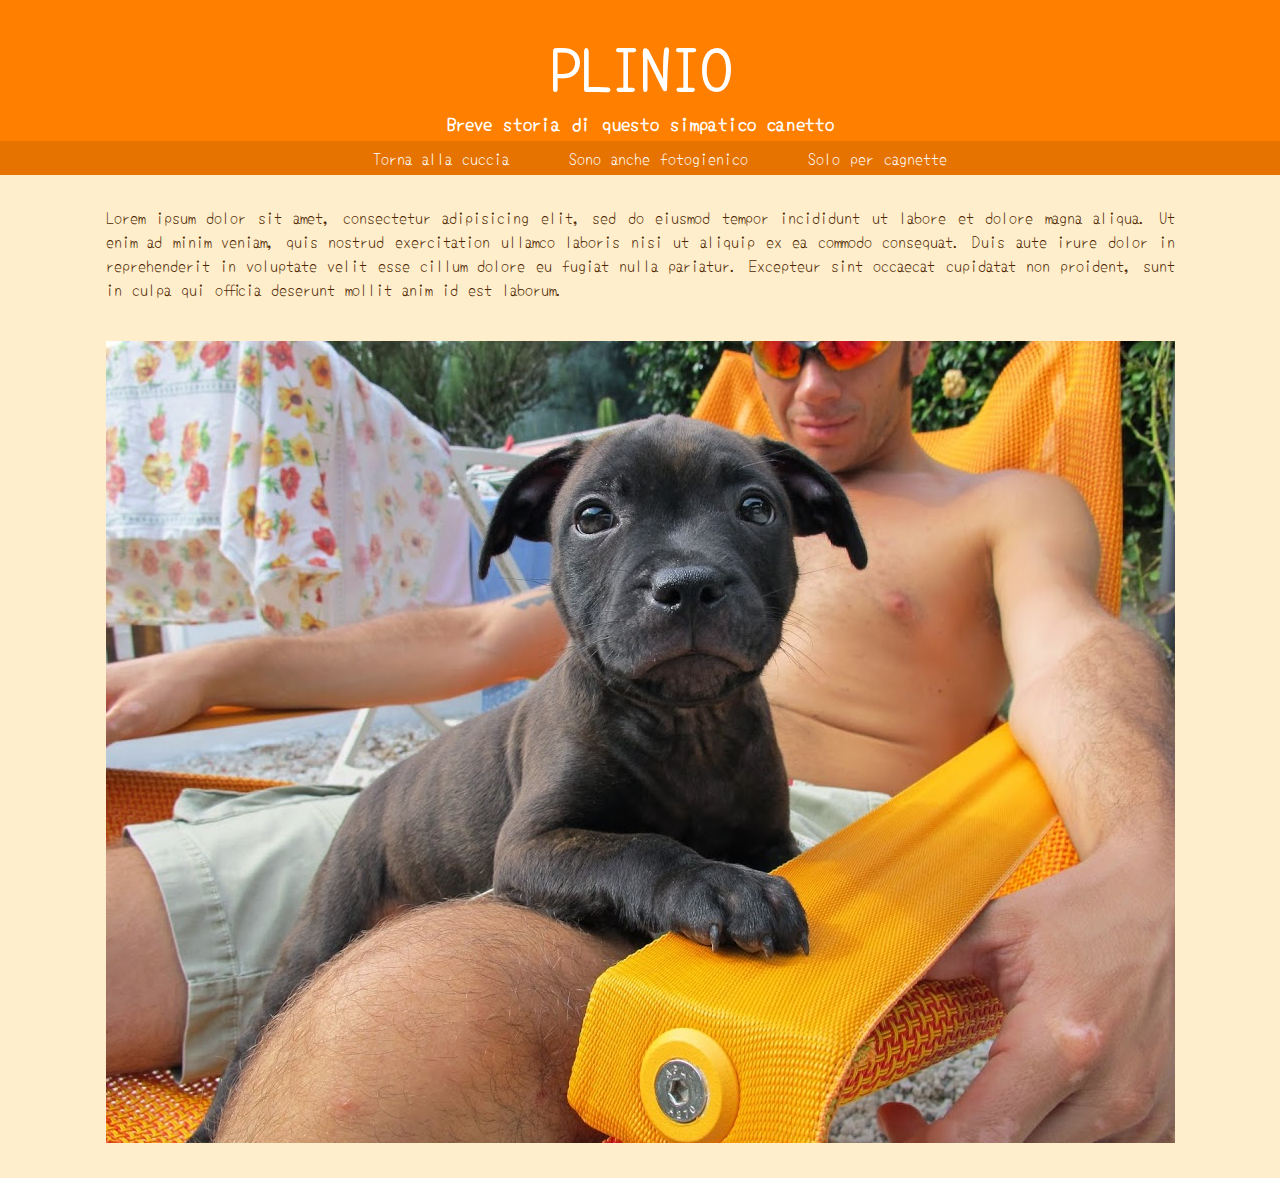
==== index.html @ 54853819 "cambio font" ====
<!DOCTYPE html>
<html lang="it" dir="ltr">
  <head>
    <meta charset="utf-8">
    <title>Plinio - pagina principale</title>
    <link rel="stylesheet" type="text/css" href="Style/normalize.css">
    <link rel="preconnect" href="https://fonts.googleapis.com">
    <link rel="preconnect" href="https://fonts.gstatic.com" crossorigin>
    <link href="https://fonts.googleapis.com/css2?family=Yomogi&display=swap" rel="stylesheet">
    <link rel="stylesheet" type="text/css" href="Style/style.css">
  </head>
  <body>
    <header>
      <a href="index.html"id="head">
        <h1>PLINIO</h1>
        <h3>Breve storia di questo simpatico canetto</h3>
      </a>
      <ul id="nav">
        <li><a href="index.html" target="_blank">Torna alla cuccia</a></li>
        <li><a href="Foto.html"target="_blank">Sono anche fotogienico</a></li>
        <li><a href="Solo_per_femmine.html"target="_blank">Solo per cagnette</a></li>
      </ul>

    </header>
    <main>
      <p>Lorem ipsum dolor sit amet, consectetur adipisicing elit, sed do eiusmod tempor incididunt ut labore et dolore magna aliqua. Ut enim ad minim veniam, quis nostrud exercitation ullamco laboris nisi ut aliquip ex ea commodo consequat. Duis aute irure dolor in reprehenderit in voluptate velit esse cillum dolore eu fugiat nulla pariatur. Excepteur sint occaecat cupidatat non proident, sunt in culpa qui officia deserunt mollit anim id est laborum.</p>
      <br>
      <img src="Foto_Plinio/Plinio.jpg" alt="Foto Plinio copertina">


    </main>

  </body>
</html>
---- Style/style.css ----
/**************GENERAL**********************/

body{
  margin: 0;
  background-color: #ffeecc;
  font-family: 'Yomogi', cursive;


}
/***************HEADER***********************/

header{

  background-color: #ff8000;
  text-align: center;
}
#head{
  text-decoration: none;
  color: #ffffff;
  margin:0;
  padding: 0;
}
#head h1{
  padding-top: 22px;
  padding-bottom: 0px;
  font-size: 60px;
  margin-top: 0;
  margin-bottom: 0;
}
#head h3{
  padding: 0;
  margin:0;
}
#nav li a{
  text-decoration: none;
  color: #ffffff;
}
#nav{
  list-style-type: none;
  background-color: #e67300;
  margin-top: 5px;
}
#nav li{
  display: inline-block;
  padding: 5px 25px 5px 25px;
}
#nav li:hover{
  background-color: #ff8000;
}
/******************BODY********************/

main {
  width: 1069px;
  margin:30px auto;
  color:#4d2600;
}
main p{
  text-align: justify;
}
main img{
  align-self: auto;
}
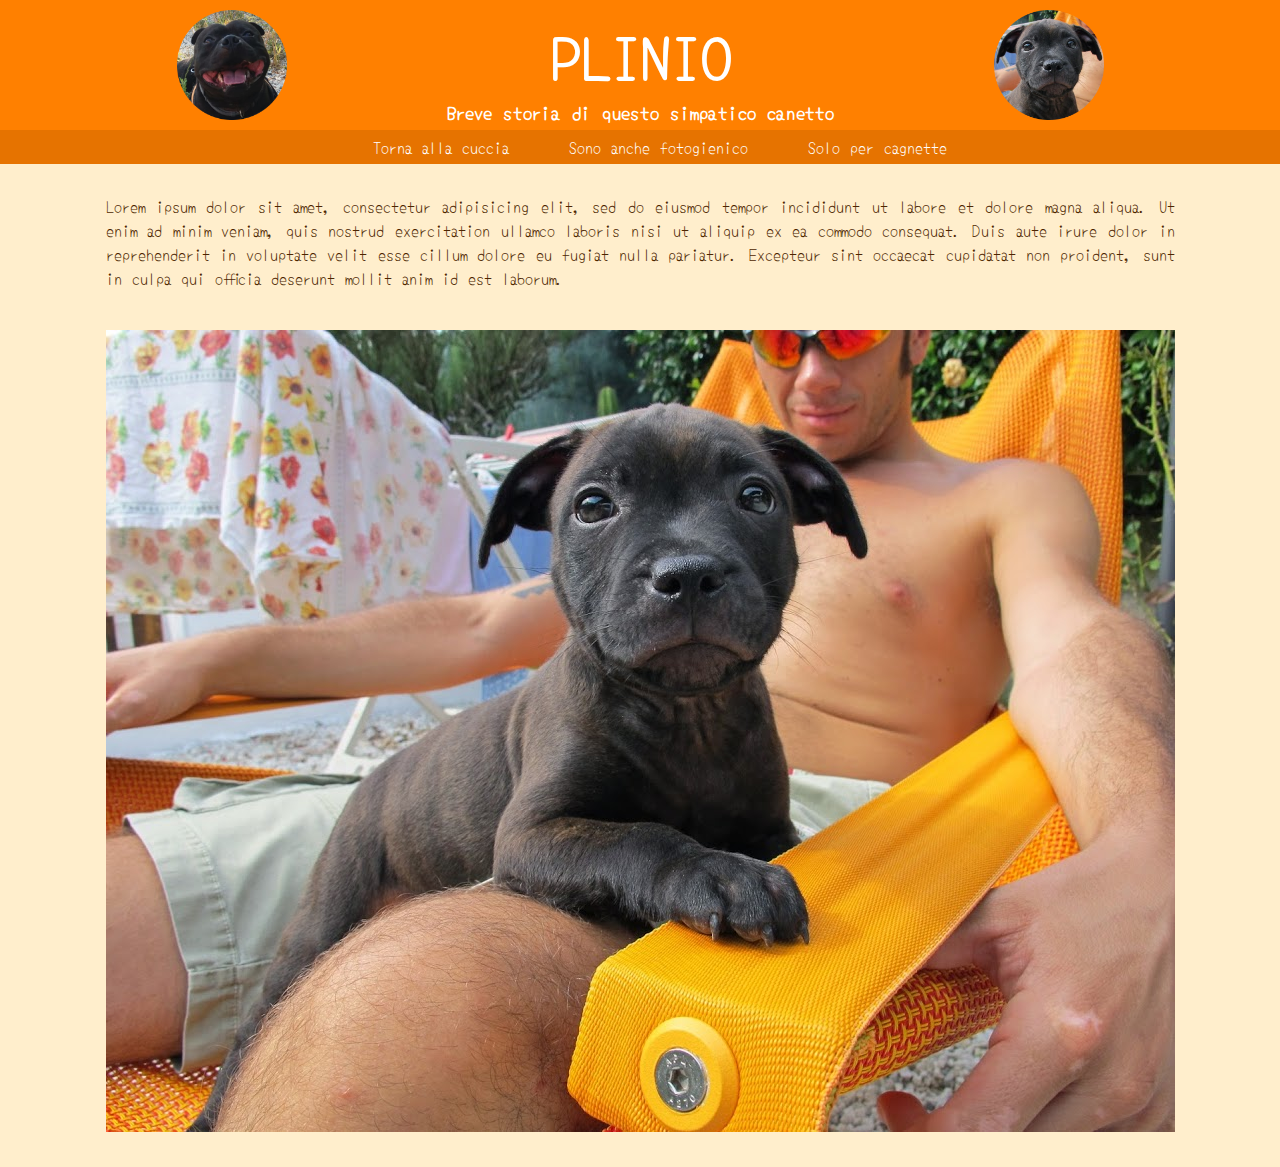
==== commit d6daec2e: "Merge branch 'main' of github.com:Dim-1/Plinio" ====
--- a/index.html
+++ b/index.html
@@ -12,8 +12,12 @@
   <body>
     <header>
       <a href="index.html"id="head">
-        <h1>PLINIO</h1>
-        <h3>Breve storia di questo simpatico canetto</h3>
+        <img src="Foto_Plinio/Logo1.png" alt="Logo1">
+        <div class="titolo">
+          <h1>PLINIO</h1>
+          <h3>Breve storia di questo simpatico canetto</h3>
+        </div>
+        <img src="Foto_Plinio/Logo2.png" alt="Logo2">
       </a>
       <ul id="nav">
         <li><a href="index.html" target="_blank">Torna alla cuccia</a></li>
--- a/Style/style.css
+++ b/Style/style.css
@@ -20,14 +20,24 @@
   margin:0;
   padding: 0;
 }
-#head h1{
-  padding-top: 22px;
+#head img{
+  display: inline-block;
+  max-width: 110px;
+  padding-top: 10px;
+
+}
+.titolo{
+  display: inline-block;
+  margin:auto 150px auto 150px;
+}
+.titolo h1{
+
   padding-bottom: 0px;
   font-size: 60px;
   margin-top: 0;
   margin-bottom: 0;
 }
-#head h3{
+.titolo h3{
   padding: 0;
   margin:0;
 }
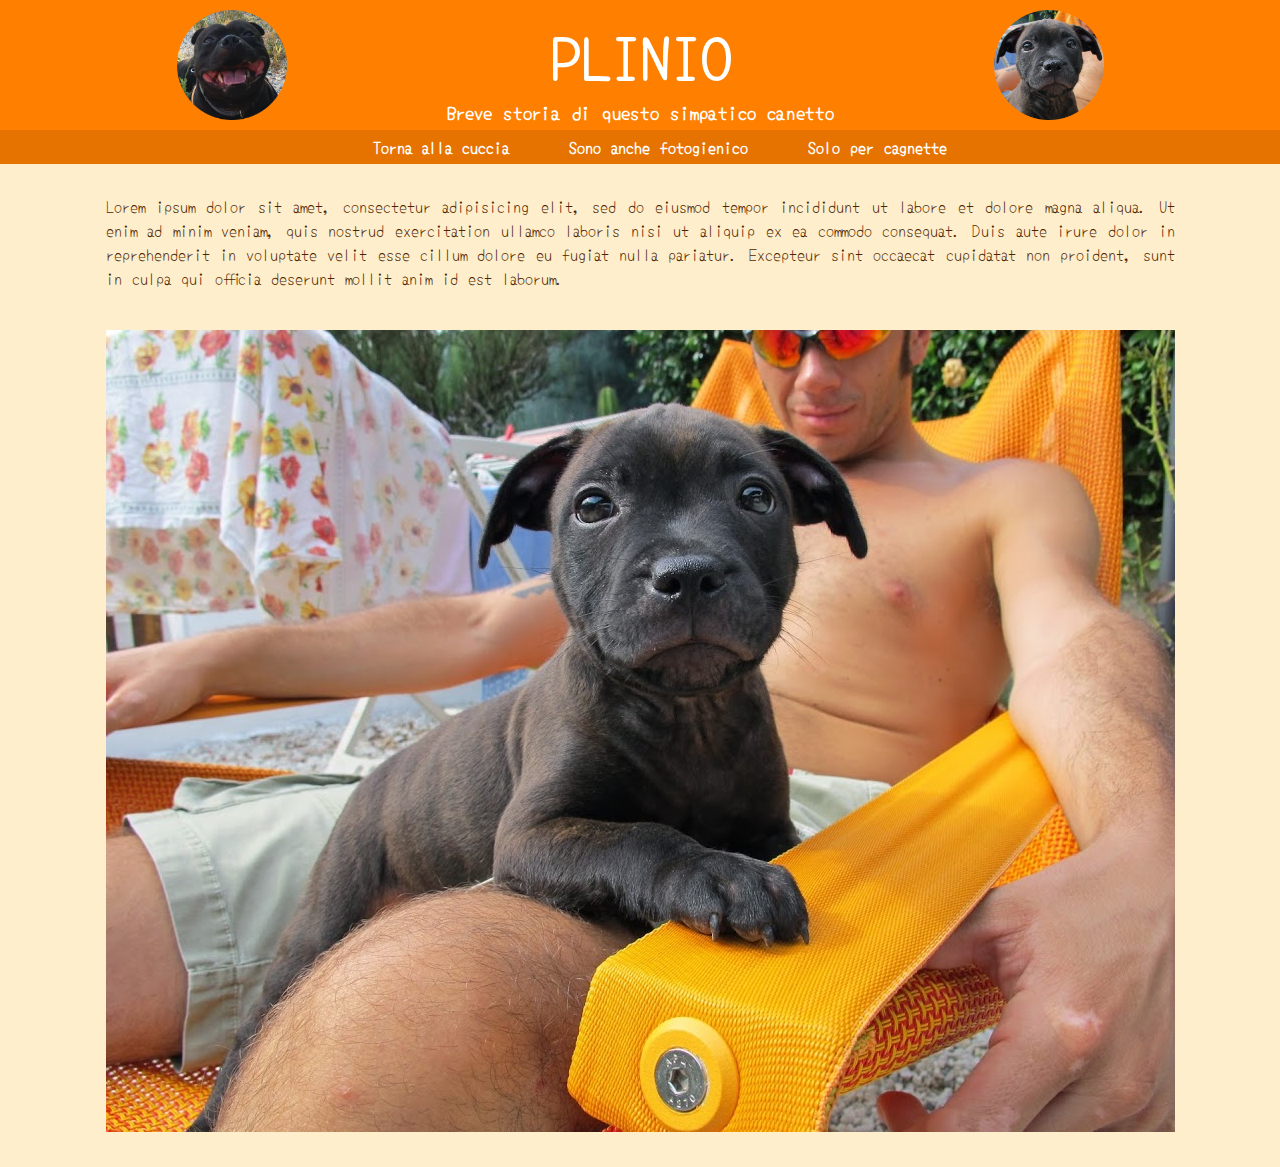
==== commit 6a64e35a: "verifica, cambiato quasi niente" ====
--- a/index.html
+++ b/index.html
@@ -20,9 +20,9 @@
         <img src="Foto_Plinio/Logo2.png" alt="Logo2">
       </a>
       <ul id="nav">
-        <li><a href="index.html" target="_blank">Torna alla cuccia</a></li>
-        <li><a href="Foto.html"target="_blank">Sono anche fotogienico</a></li>
-        <li><a href="Solo_per_femmine.html"target="_blank">Solo per cagnette</a></li>
+        <li><a href="index.html" target="_blank"><strong>Torna alla cuccia</strong></a></li>
+        <li><a href="Foto.html"target="_blank"><strong>Sono anche fotogienico</strong></a></li>
+        <li><a href="Solo_per_femmine.html"target="_blank"><strong>Solo per cagnette</strong></a></li>
       </ul>
 
     </header>
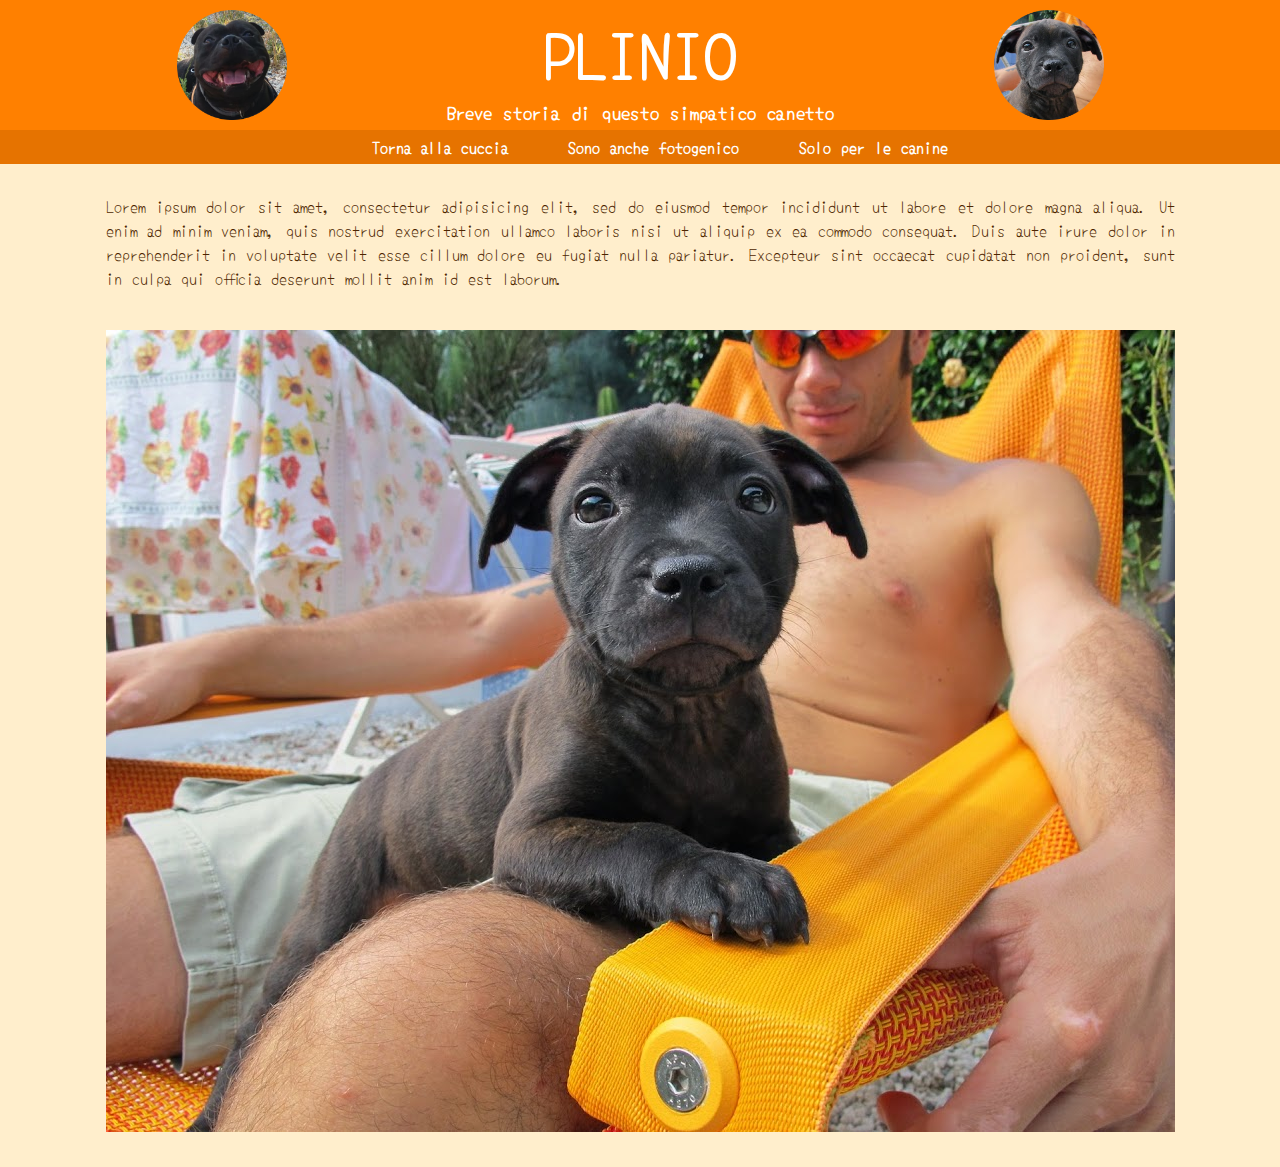
==== commit 56af04d1: "ortografia" ====
--- a/index.html
+++ b/index.html
@@ -21,8 +21,8 @@
       </a>
       <ul id="nav">
         <li><a href="index.html" target="_blank"><strong>Torna alla cuccia</strong></a></li>
-        <li><a href="Foto.html"target="_blank"><strong>Sono anche fotogienico</strong></a></li>
-        <li><a href="Solo_per_femmine.html"target="_blank"><strong>Solo per cagnette</strong></a></li>
+        <li><a href="Foto.html"target="_blank"><strong>Sono anche fotogenico</strong></a></li>
+        <li><a href="Solo_per_femmine.html"target="_blank"><strong>Solo per le canine</strong></a></li>
       </ul>
 
     </header>
--- a/Style/style.css
+++ b/Style/style.css
@@ -33,7 +33,7 @@
 .titolo h1{
 
   padding-bottom: 0px;
-  font-size: 60px;
+  font-size: 4rem;
   margin-top: 0;
   margin-bottom: 0;
 }
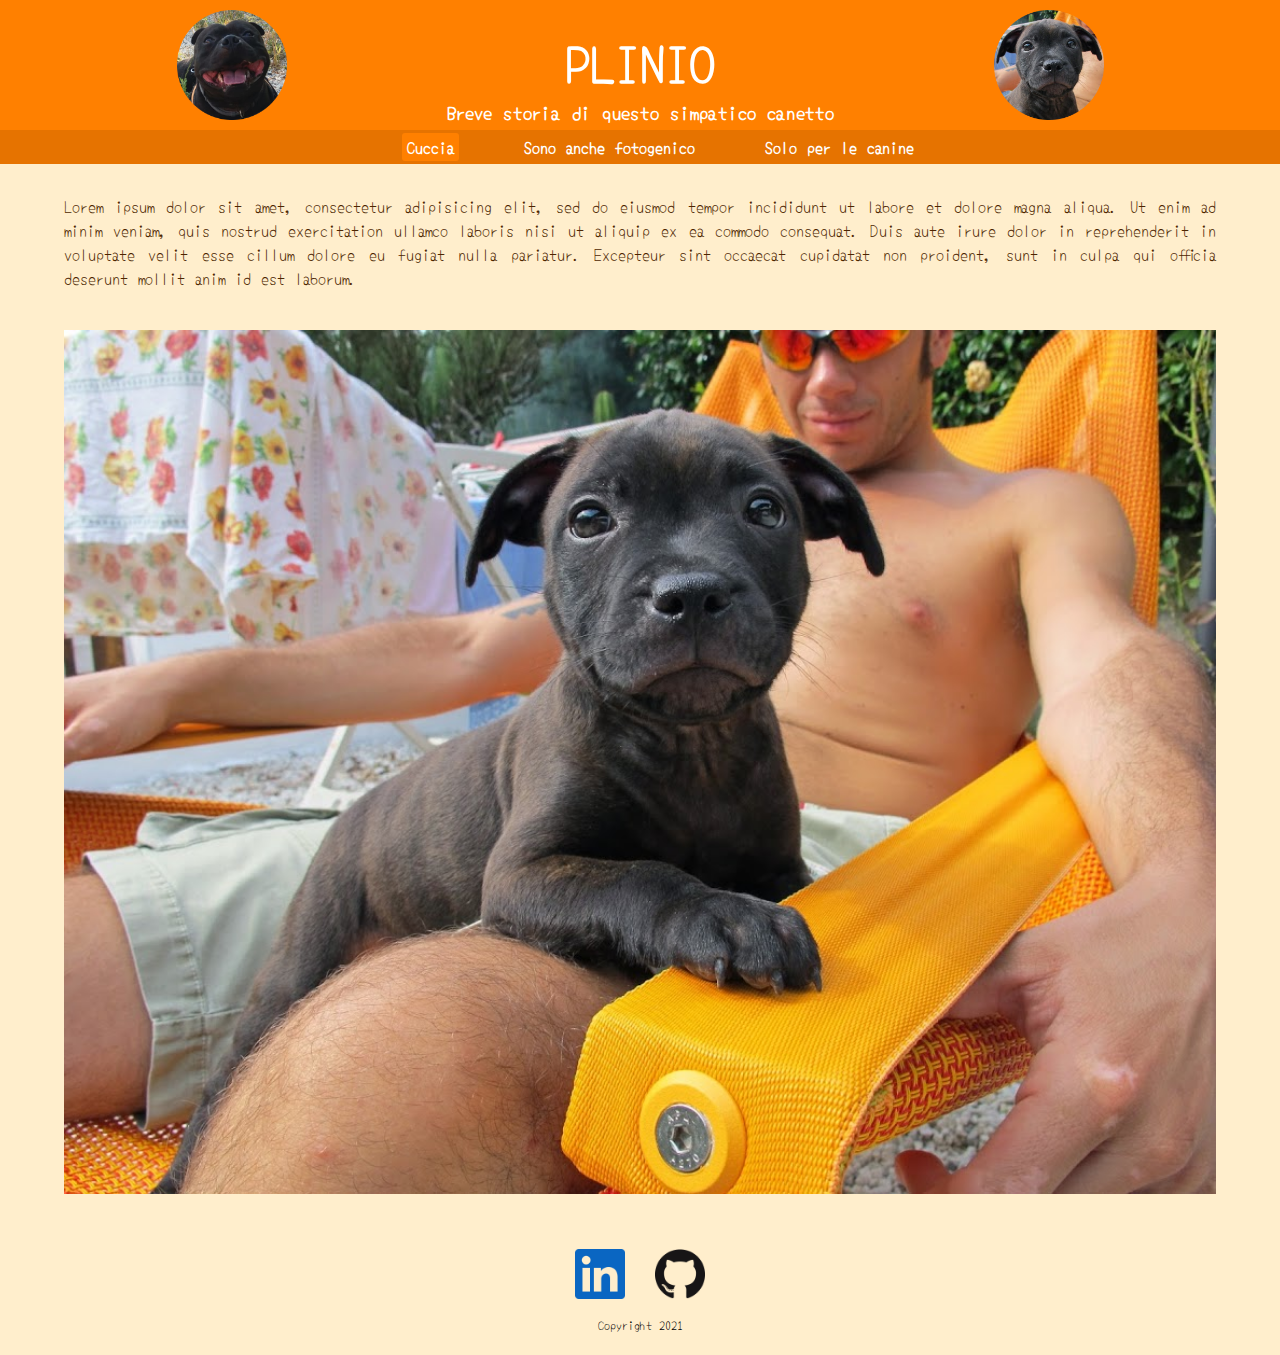
==== commit 5618aea6: "fatto molto" ====
--- a/index.html
+++ b/index.html
@@ -3,6 +3,15 @@
   <head>
     <meta charset="utf-8">
     <title>Plinio - pagina principale</title>
+    <link rel="apple-touch-icon" sizes="180x180" href="Immagini/favicon/apple-touch-icon.png">
+    <link rel="icon" type="image/png" sizes="32x32" href="Immagini/favicon/favicon-32x32.png">
+    <link rel="icon" type="image/png" sizes="16x16" href="Immagini/favicon/favicon-16x16.png">
+    <link rel="manifest" href="Immagini/favicon/site.webmanifest">
+    <link rel="mask-icon" href="Immagini/favicon/safari-pinned-tab.svg" color="#5bbad5">
+    <link rel="shortcut icon" href="Immagini/favicon/favicon.ico">
+    <meta name="msapplication-TileColor" content="#da532c">
+    <meta name="msapplication-config" content="Immagini/favicon/browserconfig.xml">
+    <meta name="theme-color" content="#ffffff">
     <link rel="stylesheet" type="text/css" href="Style/normalize.css">
     <link rel="preconnect" href="https://fonts.googleapis.com">
     <link rel="preconnect" href="https://fonts.gstatic.com" crossorigin>
@@ -20,7 +29,7 @@
         <img src="Foto_Plinio/Logo2.png" alt="Logo2">
       </a>
       <ul id="nav">
-        <li><a href="index.html" target="_blank"><strong>Torna alla cuccia</strong></a></li>
+        <li><a href="index.html" target="_blank"class="active"><strong>Cuccia</strong></a></li>
         <li><a href="Foto.html"target="_blank"><strong>Sono anche fotogenico</strong></a></li>
         <li><a href="Solo_per_femmine.html"target="_blank"><strong>Solo per le canine</strong></a></li>
       </ul>
@@ -33,6 +42,18 @@
 
 
     </main>
+    <footer class="main">
+      <div class="social">
+        <a href="https://www.linkedin.com/in/sandro-della-maggiore-112067212/"target="_blank">
+          <img src="Immagini/Logo_linkedin.png" alt="linkedin">
+        </a>
+        <a href="https://github.com/Dim-1" target="_blank">
+          <img src="Immagini/GitHub-Mark-120px-plus.png" alt="github">
+        </a>
+        <p>Copyright 2021</p>
+
+      </div>
+    </footer>
 
   </body>
 </html>
--- a/Style/style.css
+++ b/Style/style.css
@@ -1,11 +1,22 @@
 /**************GENERAL**********************/
-
+*{
+  box-sizing: border-box;
+}
+html{
+  font-size: 62.5%;
+}
 body{
   margin: 0;
   background-color: #ffeecc;
   font-family: 'Yomogi', cursive;
-
-
+  font-size: 1.6rem;
+}
+a{
+  text-decoration: none;
+}
+.active{
+  background-color: #ff8000;
+  border-radius: 3px;
 }
 /***************HEADER***********************/
 
@@ -33,7 +44,7 @@
 .titolo h1{
 
   padding-bottom: 0px;
-  font-size: 4rem;
+  font-size: 5rem;
   margin-top: 0;
   margin-bottom: 0;
 }
@@ -42,8 +53,8 @@
   margin:0;
 }
 #nav li a{
-  text-decoration: none;
   color: #ffffff;
+  padding:2px 5px;
 }
 #nav{
   list-style-type: none;
@@ -54,13 +65,11 @@
   display: inline-block;
   padding: 5px 25px 5px 25px;
 }
-#nav li:hover{
-  background-color: #ff8000;
-}
+
 /******************BODY********************/
 
 main {
-  width: 1069px;
+  width: 90%;
   margin:30px auto;
   color:#4d2600;
 }
@@ -69,4 +78,35 @@
 }
 main img{
   align-self: auto;
+  width: 100%;
 }
+
+/************************Footer************************************************/
+
+footer.main{
+  clear:both;
+  text-align:center;
+}
+.social{
+
+  padding-top: 20px;
+  padding-bottom: 10px;
+}
+.social a img{
+  max-height: 50px;
+  margin: auto 10px;
+}
+.social p{
+  font-size: 1.2rem;
+}
+
+
+/***********************media query********************************************/
+
+@media only screen and (min-width:992px) {
+/****************************************Header********************************/
+  #nav li a:hover{
+    background-color: #ff8000;
+    border-radius: 3px;
+  }
+}
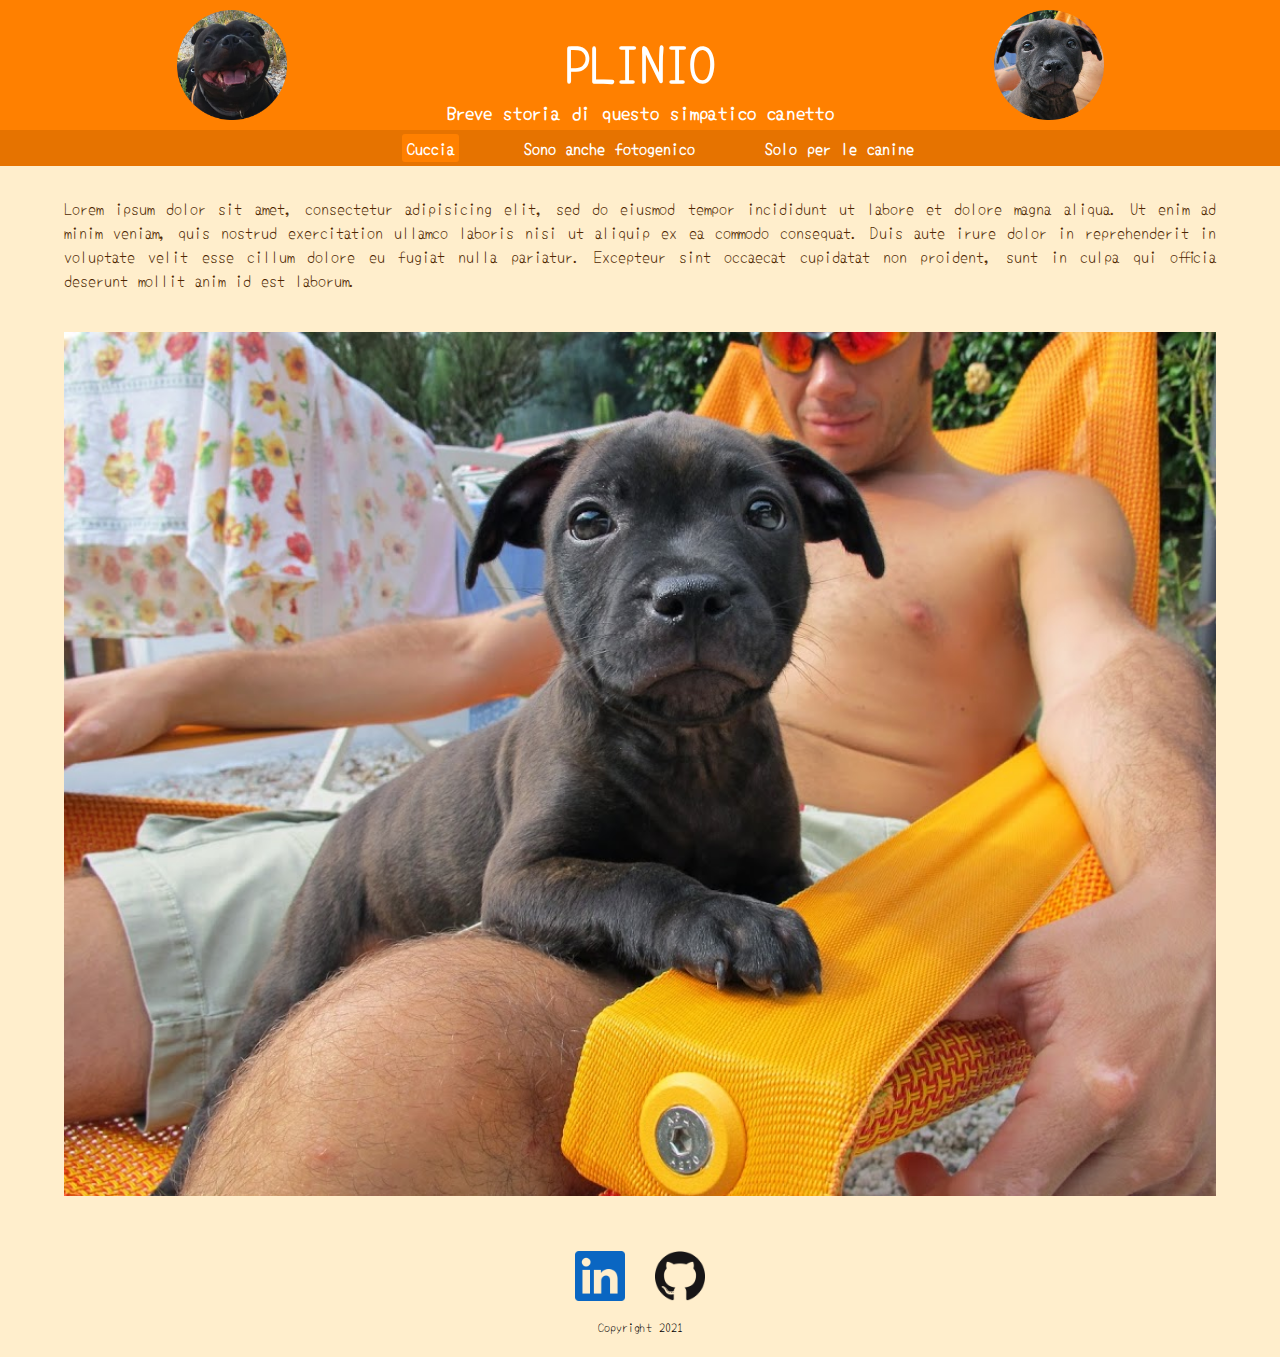
==== commit d4a75422: "un po' più responsive" ====
--- a/index.html
+++ b/index.html
@@ -17,6 +17,7 @@
     <link rel="preconnect" href="https://fonts.gstatic.com" crossorigin>
     <link href="https://fonts.googleapis.com/css2?family=Yomogi&display=swap" rel="stylesheet">
     <link rel="stylesheet" type="text/css" href="Style/style.css">
+    <meta name="viewport" content="width=device-width, initial-scale=1.0">
   </head>
   <body>
     <header>
--- a/Style/style.css
+++ b/Style/style.css
@@ -17,6 +17,9 @@
 .active{
   background-color: #ff8000;
   border-radius: 3px;
+}
+main {
+  min-height: calc(100vh - 167px - 127px - 60px);
 }
 /***************HEADER***********************/
 
@@ -63,7 +66,7 @@
 }
 #nav li{
   display: inline-block;
-  padding: 5px 25px 5px 25px;
+  padding: 6px 25px 6px 25px;
 }
 
 /******************BODY********************/
@@ -104,7 +107,12 @@
 /***********************media query********************************************/
 
 @media only screen and (min-width:992px) {
+
 /****************************************Header********************************/
+
+  #nav li a{
+    transition: background 0.4s;
+  }
   #nav li a:hover{
     background-color: #ff8000;
     border-radius: 3px;
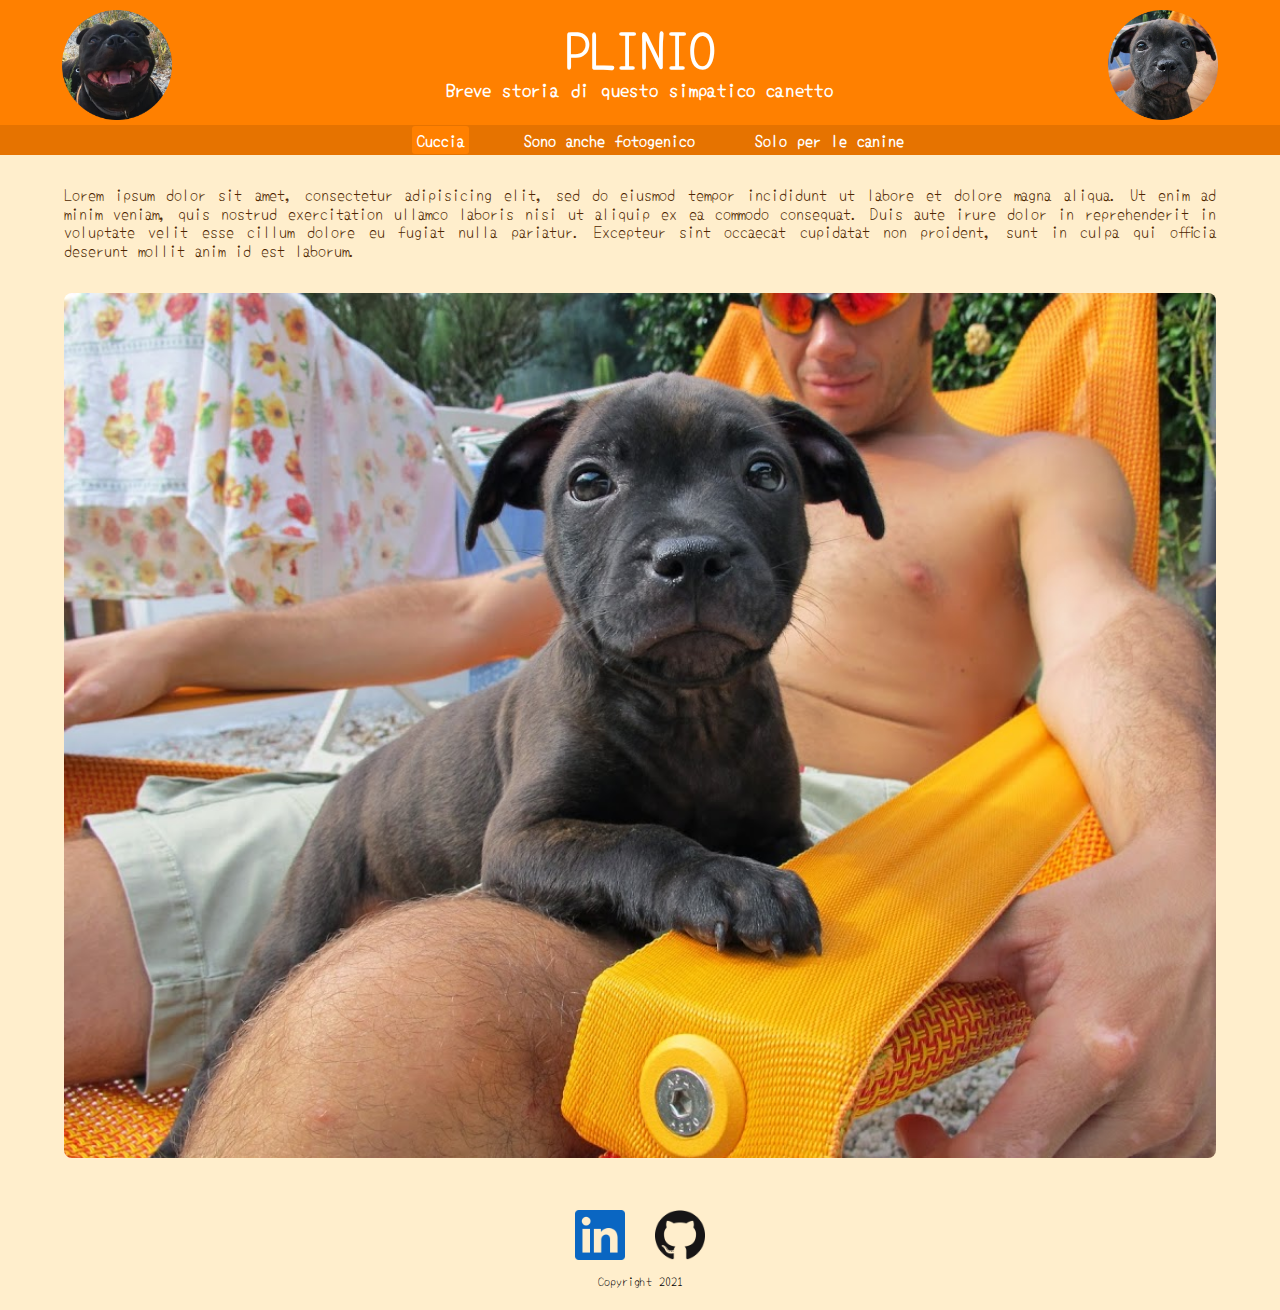
==== commit 1737b065: "aggiunte" ====
--- a/index.html
+++ b/index.html
@@ -22,12 +22,12 @@
   <body>
     <header>
       <a href="index.html"id="head">
-        <img src="Foto_Plinio/Logo1.png" alt="Logo1">
+        <img src="Foto_Plinio/Logo1.png" class="Logo1" alt="Logo1">
         <div class="titolo">
           <h1>PLINIO</h1>
           <h3>Breve storia di questo simpatico canetto</h3>
         </div>
-        <img src="Foto_Plinio/Logo2.png" alt="Logo2">
+        <img src="Foto_Plinio/Logo2.png" class="Logo2" alt="Logo2">
       </a>
       <ul id="nav">
         <li><a href="index.html" target="_blank"class="active"><strong>Cuccia</strong></a></li>
@@ -36,11 +36,14 @@
       </ul>
 
     </header>
-    <main>
-      <p>Lorem ipsum dolor sit amet, consectetur adipisicing elit, sed do eiusmod tempor incididunt ut labore et dolore magna aliqua. Ut enim ad minim veniam, quis nostrud exercitation ullamco laboris nisi ut aliquip ex ea commodo consequat. Duis aute irure dolor in reprehenderit in voluptate velit esse cillum dolore eu fugiat nulla pariatur. Excepteur sint occaecat cupidatat non proident, sunt in culpa qui officia deserunt mollit anim id est laborum.</p>
-      <br>
-      <img src="Foto_Plinio/Plinio.jpg" alt="Foto Plinio copertina">
-
+    <main id="main-container">
+      <div class="container">
+        <section class="principale">
+          <p>Lorem ipsum dolor sit amet, consectetur adipisicing elit, sed do eiusmod tempor incididunt ut labore et dolore magna aliqua. Ut enim ad minim veniam, quis nostrud exercitation ullamco laboris nisi ut aliquip ex ea commodo consequat. Duis aute irure dolor in reprehenderit in voluptate velit esse cillum dolore eu fugiat nulla pariatur. Excepteur sint occaecat cupidatat non proident, sunt in culpa qui officia deserunt mollit anim id est laborum.</p>
+          <br>
+          <img src="Foto_Plinio/Plinio.jpg" alt="Foto Plinio copertina">
+        </section>  
+      </div>
 
     </main>
     <footer class="main">
--- a/Style/style.css
+++ b/Style/style.css
@@ -33,15 +33,18 @@
   color: #ffffff;
   margin:0;
   padding: 0;
+  display:flex;
+  justify-content: space-around;
+  flex-wrap: wrap;
 }
 #head img{
-  display: inline-block;
+  
   max-width: 110px;
   padding-top: 10px;
-
+  
 }
 .titolo{
-  display: inline-block;
+
   margin:auto 150px auto 150px;
 }
 .titolo h1{
@@ -63,9 +66,12 @@
   list-style-type: none;
   background-color: #e67300;
   margin-top: 5px;
+  display:flex;
+  justify-content: center;
+  align-items: center;
 }
 #nav li{
-  display: inline-block;
+
   padding: 6px 25px 6px 25px;
 }
 
@@ -82,6 +88,7 @@
 main img{
   align-self: auto;
   width: 100%;
+  border-radius: 8px;
 }
 
 /************************Footer************************************************/
@@ -118,3 +125,10 @@
     border-radius: 3px;
   }
 }
+
+@media only screen and (max-width:992px){
+  .Logo1, .Logo2{
+    order: -2;
+    max-width: 60px;
+  }
+}
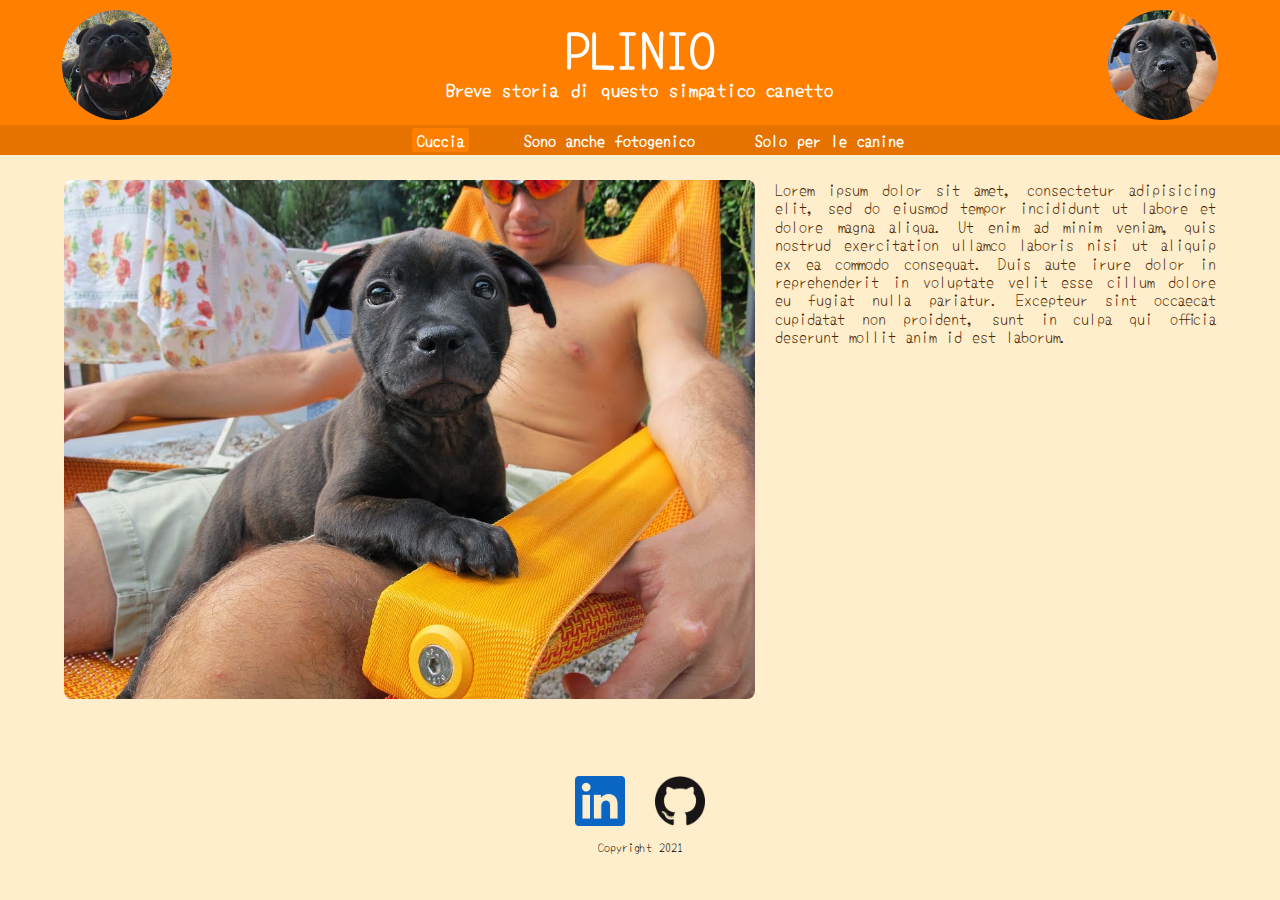
==== commit f98d8c3b: "migliorato flex per smart" ====
--- a/index.html
+++ b/index.html
@@ -40,7 +40,6 @@
       <div class="container">
         <section class="principale">
           <p>Lorem ipsum dolor sit amet, consectetur adipisicing elit, sed do eiusmod tempor incididunt ut labore et dolore magna aliqua. Ut enim ad minim veniam, quis nostrud exercitation ullamco laboris nisi ut aliquip ex ea commodo consequat. Duis aute irure dolor in reprehenderit in voluptate velit esse cillum dolore eu fugiat nulla pariatur. Excepteur sint occaecat cupidatat non proident, sunt in culpa qui officia deserunt mollit anim id est laborum.</p>
-          <br>
           <img src="Foto_Plinio/Plinio.jpg" alt="Foto Plinio copertina">
         </section>  
       </div>
--- a/Style/style.css
+++ b/Style/style.css
@@ -27,25 +27,23 @@
 
   background-color: #ff8000;
   text-align: center;
+  position: fixed;
+  width:100%;
+  top:0;
 }
 #head{
   text-decoration: none;
   color: #ffffff;
   margin:0;
   padding: 0;
-  display:flex;
-  justify-content: space-around;
-  flex-wrap: wrap;
+
 }
 #head img{
-  
-  max-width: 110px;
   padding-top: 10px;
   
 }
 .titolo{
 
-  margin:auto 150px auto 150px;
 }
 .titolo h1{
 
@@ -60,7 +58,7 @@
 }
 #nav li a{
   color: #ffffff;
-  padding:2px 5px;
+  padding:0px 5px;
 }
 #nav{
   list-style-type: none;
@@ -69,11 +67,9 @@
   display:flex;
   justify-content: center;
   align-items: center;
+  margin-bottom: 0;
 }
-#nav li{
 
-  padding: 6px 25px 6px 25px;
-}
 
 /******************BODY********************/
 
@@ -116,7 +112,22 @@
 @media only screen and (min-width:992px) {
 
 /****************************************Header********************************/
-
+  #head {
+    display:flex;
+    justify-content: space-around;
+    flex-wrap: wrap;
+  }
+  #head img{
+    max-width: 110px;
+  }
+  .titolo{
+    margin:auto 150px auto 150px;
+    display:flex;
+    justify-content: space-around;
+    flex-wrap: wrap;
+    align-items: center;
+    flex-direction: column;
+  }
   #nav li a{
     transition: background 0.4s;
   }
@@ -124,11 +135,52 @@
     background-color: #ff8000;
     border-radius: 3px;
   }
+  #nav li{
+
+    padding: 6px 25px 6px 25px;
+  }
+  #main-container{
+    margin-top: 180px;
+  }
+  .principale{
+    display: flex;
+  }
+  .principale p{
+    padding-left: 20px;
+    margin-top: 0;
+  }
+  .principale img{
+    width:60%;
+    float: left;
+    order: -1;
+  }
 }
 
 @media only screen and (max-width:992px){
+  .titolo{
+    display:flex;
+    justify-content: space-around;
+    align-items: center;
+    flex-direction: column;
+  }
+  #head{
+    display:flex;
+    justify-content: space-evenly;
+    align-items: center;
+  }
   .Logo1, .Logo2{
     order: -2;
     max-width: 60px;
   }
+  .Logo2{
+    display: none;
+  }
+  #nav li{
+
+    padding: 6px 10px 6px 10px;
+  }
+  #main-container{
+    margin-top: 250px;
+  }
 }
+
